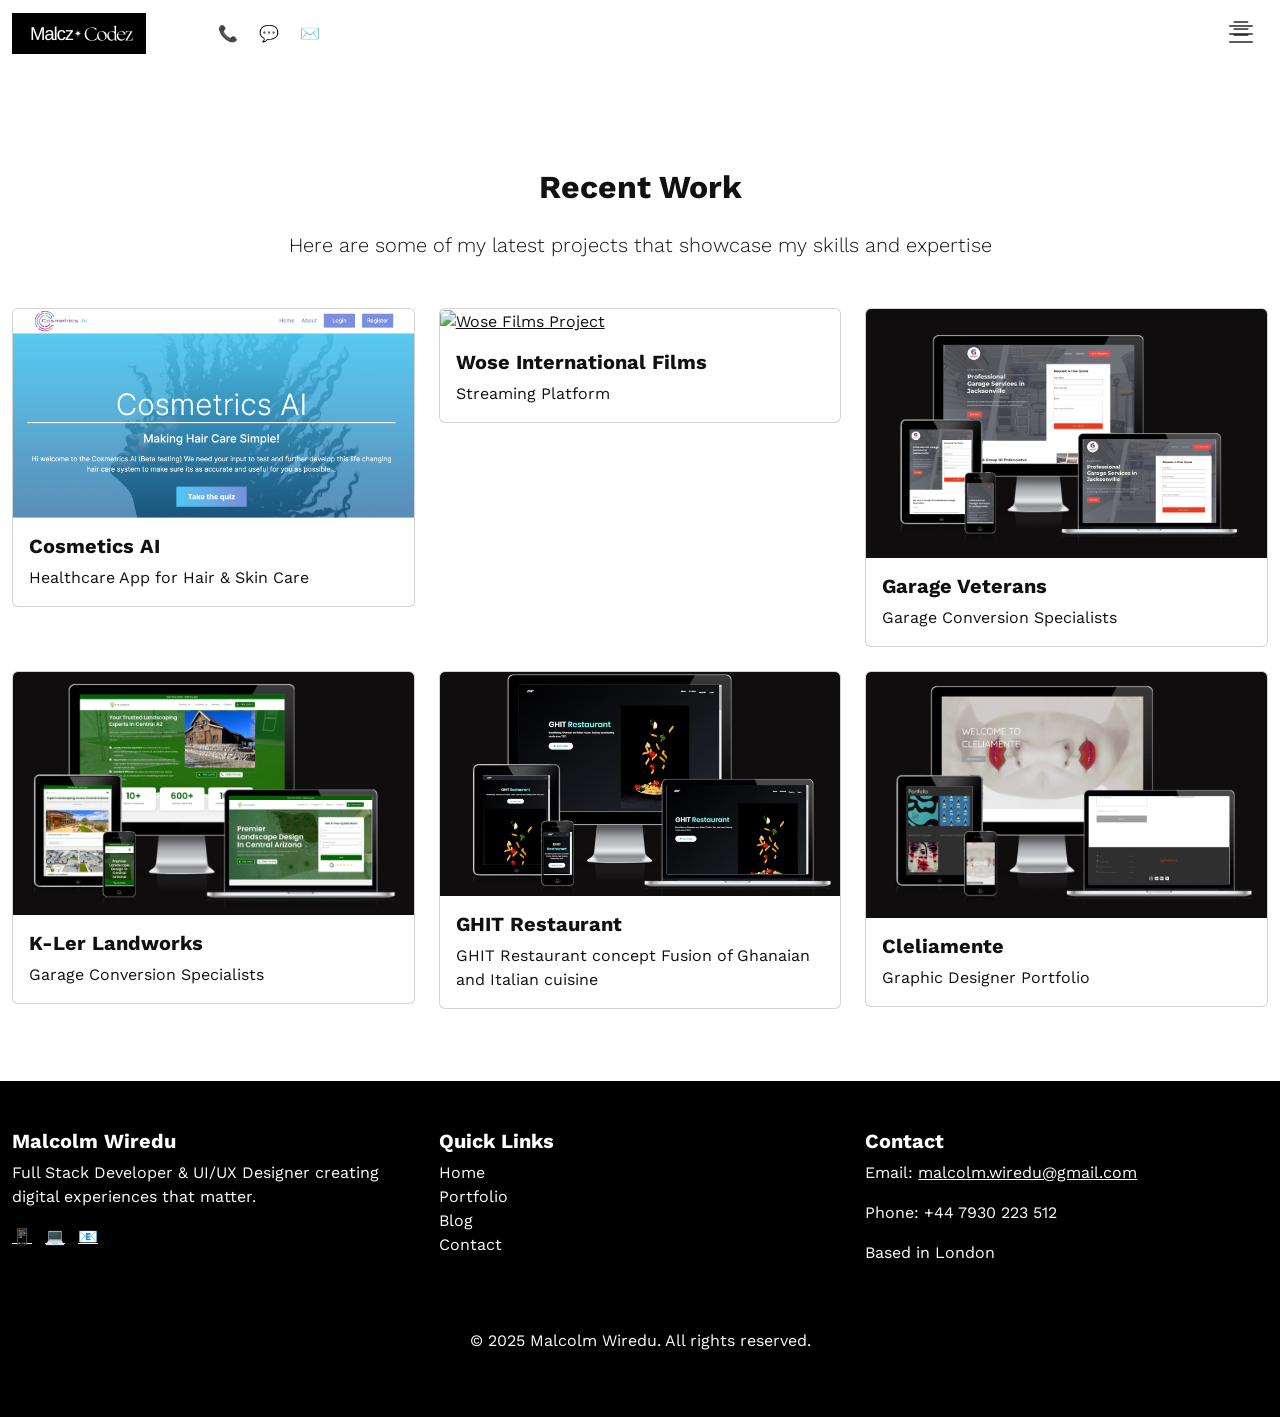
==== pages/portfolio.html @ 45df24ab "Updated portfolio site" ====
<!doctype html>
<html lang="en">

<head>
  <title>Malcolm Wiredu | Portfolio</title>
  <meta charset="utf-8" />
  <meta name="viewport" content="width=device-width, initial-scale=1, shrink-to-fit=no" />
  <meta name="description" content="Malcolm Wiredu - Full Stack Developer, Freelancer & UI/UX Designer based in South Italy">

  <!-- Fonts -->
  <link rel="preconnect" href="https://fonts.googleapis.com">
  <link rel="preconnect" href="https://fonts.gstatic.com" crossorigin>
  <link href="https://fonts.googleapis.com/css2?family=Work+Sans:ital,wght@0,100..900;1,100..900&display=swap" rel="stylesheet">

  <!-- Bootstrap CSS -->
  <link href="https://cdn.jsdelivr.net/npm/bootstrap@5.3.2/dist/css/bootstrap.min.css" rel="stylesheet">

  <!-- Swiper CSS -->
  <link rel="stylesheet" href="https://cdn.jsdelivr.net/npm/swiper@9/swiper-bundle.min.css" />

  <!-- Custom CSS -->
  <link rel="stylesheet" href="../css/style.css">
</head>

<body>
  <header id="top" class="position-sticky top-0 start-0" style="z-index:10;">
    <nav class="navbar bg-white fixed-top">
      <div class="container-fluid">
        <div class="d-flex align-items-center g-4">
          <a class="navbar-brand d-flex" href="../index.html">
            <img src="../img/Malcz.png" class="img-fluid" id="logo" alt="Malcolm Wiredu Logo">
          </a>
          <div class="icon px-5">
            <!-- Simplified social icons -->
            <a href="#Contact" class="text-decoration-none mx-2">📞</a>
            <a href="#" class="text-decoration-none mx-2">💬</a>
            <a href="#" class="text-decoration-none mx-2">✉️</a>
          </div>
        </div>
        <button class="navbar-toggler border-0" type="button" data-bs-toggle="offcanvas"
          data-bs-target="#offcanvasNavbar" aria-controls="offcanvasNavbar">
          <span class="navbar-toggler-icon">☰</span>
        </button>
        <div class="offcanvas offcanvas-end text-white bg-black" tabindex="-1" id="offcanvasNavbar">
          <div class="offcanvas-header">
            <button type="button" class="btn-close btn-close-white ms-3" data-bs-dismiss="offcanvas"
              aria-label="Close"></button>
          </div>
          <div class="offcanvas-body">
            <ul class="navbar-nav flex-grow-1 p-4">
              <li class="nav-item"><a class="nav-link active text-uppercase text-white" href="/index.html">Home</a></li>
              <li class="nav-item"><a class="nav-link text-uppercase text-white" href="/pages/portfolio.html">Portfolio</a></li>
              <li class="nav-item"><a class="nav-link text-uppercase text-white" href="https://dev.to/mikacodez">Blog</a></li>
              <li class="nav-item"><a class="nav-link text-uppercase text-white" href="/index.html#Contact">Contact</a></li>
            </ul>
          </div>
        </div>
      </div>
    </nav>
  </header>

  
<br><br><br><br><br>
  <section class="portfolio py-5">
    <div class="container">
      <div class="row justify-content-center">
        <div class="#Portfolio text-center">
          <h2 class="mb-4">Recent Work</h2>
          <p class="lead mb-5">Here are some of my latest projects that showcase my skills and expertise</p>
        </div>
      </div>

      <div class="row">
        <div class="col-md-4 mb-4">
          <div class="card">
            <a href="https://cosmetricsai.com/" target="_blank">
              <img src="../img/home_cosm.png" class="card-img-top" alt="Cosmetics AI Project">
            </a>
            <div class="card-body">
              <h5 class="card-title">Cosmetics AI</h5>
              <p class="card-text">Healthcare App for Hair & Skin Care</p>
            </div>
          </div>
        </div>
        
        <div class="col-md-4 mb-4">
          <div class="card">
            <a href="https://www.woseinternationalfilms.com/" target="_blank">
              <img src="../img/woseinterresponsive.png" class="card-img-top" alt="Wose Films Project">
            </a>
            <div class="card-body">
              <h5 class="card-title">Wose International Films</h5>
              <p class="card-text">Streaming Platform</p>
            </div>
          </div>
        </div>
        
        <div class="col-md-4 mb-4">
          <div class="card">
            <a href="https://garageveterans.com/" target="_blank">
              <img src="../img/garagevets.png" class="card-img-top" alt="garageveterans">
            </a>
            <div class="card-body">
              <h5 class="card-title">Garage Veterans</h5>
              <p class="card-text">Garage Conversion Specialists</p>
            </div>
          </div>
        </div>
        
        <div class="col-md-4 mb-4">
          <div class="card">
            <a href="https://k-lerlandworks.com/" target="_blank">
              <img src="../img/klerlandworks.png" class="card-img-top" alt="k-lerlandworks">
            </a>
            <div class="card-body">
              <h5 class="card-title">K-Ler Landworks</h5>
              <p class="card-text">Garage Conversion Specialists</p>
            </div>
          </div>
        </div>

        <div class="col-md-4 mb-4">
          <div class="card">
            <a href="https://github.com/MikaCodez/GHITrestaurant/blob/main/README.md" target="_blank">
              <img src="../img/ghitrestaruant.png" class="card-img-top" alt="k-lerlandworks">
            </a>
            <div class="card-body">
              <h5 class="card-title">GHIT Restaurant</h5>
              <p class="card-text">GHIT Restaurant concept Fusion of Ghanaian and Italian cuisine </p>
            </div>
          </div>
        </div>

        <div class="col-md-4 mb-4">
          <div class="card">
            <a href="https://cleliamente.com/" target="_blank">
              <img src="../img/cleportspec.png" class="card-img-top" alt="cleliamente">
            </a>
            <div class="card-body">
              <h5 class="card-title">Cleliamente</h5>
              <p class="card-text">Graphic Designer Portfolio</p>
            </div>
          </div>
        </div>
      </div>
    </div>
  </section>


  <footer class="bg-black text-white py-5">
    <div class="container">
      <div class="row">
        <div class="col-md-4 mb-4">
          <h5>Malcolm Wiredu</h5>
          <p>Full Stack Developer & UI/UX Designer creating digital experiences that matter.</p>
          <div class="social-links">
            <a href="#" class="text-white me-2">📱</a>
            <a href="#" class="text-white me-2">💻</a>
            <a href="#Contact" class="text-white me-2">📧</a>
          </div>
        </div>
        <div class="col-md-4 mb-4">
          <h5>Quick Links</h5>
          <ul class="list-unstyled">
            <li><a href="../index.html" class="text-white text-decoration-none">Home</a></li>
            <li><a href="portfolio.html" class="text-white text-decoration-none">Portfolio</a></li>
            <li><a href="https://dev.to/mikacodez" class="text-white text-decoration-none">Blog</a></li>
            <li><a href="#Contact" class="text-white text-decoration-none">Contact</a></li>
          </ul>
        </div>
        <div class="col-md-4 mb-4">
          <h5 class="#Contact">Contact</h5>
          <p>Email: <a href="mailto:malcolm.wiredu@gmail.com" class="text-white">malcolm.wiredu@gmail.com</a></p>
          <p>Phone: +44 7930 223 512</p>
          <p>Based in London</p>
        </div>
      </div>
      <div class="text-center pt-4">
        <p>© 2025 Malcolm Wiredu. All rights reserved.</p>
      </div>
    </div>
  </footer>

  <!-- Bootstrap JS -->
  <script src="https://cdn.jsdelivr.net/npm/bootstrap@5.3.2/dist/js/bootstrap.bundle.min.js"></script>
  
  <!-- Swiper JS -->
  <script src="https://cdn.jsdelivr.net/npm/swiper@9/swiper-bundle.min.js"></script>
  
  <!-- Custom JS -->
  <script src="../js/script.js"></script>
</body>
</html>
---- css/style.css ----
/* fonts family */

:root {
    --body-font : "Work Sans", sans-serif;
    --bs-btn-font-family : "Work Sans", sans-serif;
}

/* fonts color */

:root {
    --bs-blue: #4BA1A7;
    --bs-red: #F0756C;
    --bs-orange: #F5E9E9;
    --bs-yellow: #EFEAEA;
    --bs-green: #F5F8F1;
    --bs-teal: #EFE8EF;
    --bs-cyan: #F3F3F3;
    --bs-black: #111111; 
    --bs-white: #FFFFFF;
    --bs-gray: #777777; 
    
    --bs-link-color: #111111;
    --bs-link-color-rgb: 17, 17, 17;
    --bs-link-hover-color: #F0756C;
    --bs-link-hover-color-rgb: 240, 117, 108;
    
    --bs-primary: #F0756C;
    --bs-primary-rgb: 240, 117, 108;
    --bs-body-color: #111111;   
    --bs-info: #C3C3C3; 
    --bs-light-text-emphasis: #c3c3c3;
    
    --swiper-pagination-color: #F0756C;
}

body , body  [data-bs-theme=light] {
    --bs-blue: #4BA1A7;
    --bs-red: #F0756C;
    --bs-orange: #F5E9E9;
    --bs-yellow: #EFEAEA;
    --bs-green: #F5F8F1;
    --bs-teal: #EFE8EF;
    --bs-cyan: #F3F3F3;
    --bs-black: #111111; 
    --bs-white: #FFFFFF;
    --bs-gray: #777777;   
    --bs-info: #C3C3C3;
}

.btn-primary {
    --bs-btn-color: var(--bs-black);
    --bs-btn-bg: var(--bs-orange);
    --bs-btn-border-color: var(--bs-orange);
    --bs-btn-hover-color: #fff;
    --bs-btn-hover-bg: var(--bs-black);
    --bs-btn-hover-border-color: var(--bs-black);
    --bs-btn-focus-shadow-rgb: 49, 132, 253;
    --bs-btn-active-bg: var(--bs-black); 
}

.pagination {
    --bs-pagination-padding-x: 0.75rem;
    --bs-pagination-padding-y: 0.375rem;
    --bs-pagination-font-size: 1rem;
    --bs-pagination-color: var(--bs-link-color);
    --bs-pagination-bg: var(--bs-body-bg);
    --bs-pagination-border-width: var(--bs-border-width);
    --bs-pagination-border-color: var(--bs-border-color);
    --bs-pagination-border-radius: var(--bs-border-radius);
    --bs-pagination-hover-color: var(--bs-link-hover-color);
    --bs-pagination-hover-bg: var(--bs-black);
    --bs-pagination-hover-border-color: var(--bs-border-color);
    --bs-pagination-focus-color: var(--bs-link-hover-color);
    --bs-pagination-focus-bg: var(--bs-secondary-bg);
    --bs-pagination-focus-box-shadow: 0 0 0 0.25rem rgba(13, 110, 253, 0.25);
    --bs-pagination-active-color: var(--bs-black);
    --bs-pagination-active-bg: #F5E9E9;
    --bs-pagination-active-border-color: #F5E9E9;
    --bs-pagination-disabled-color: var(--bs-secondary-color);
    --bs-pagination-disabled-bg: var(--bs-secondary-bg);
    --bs-pagination-disabled-border-color: var(--bs-border-color);
    display: flex;
    padding-left: 0;
    list-style: none;
}

.bg-gray {
    background-color: var(--bs-gray) !important;
}

.bg-yellow {
    background-color: var(--bs-yellow) !important;
}

.bg-green {
    background-color: var(--bs-green) !important;
}

.bg-teal {
    background-color: var(--bs-teal) !important;
}

.navbar-nav a.nav-link:hover {
    color: var(--bs-primary) !important;
}

body {
    font-family: var(--body-font);
}

/* font size */
h2,h3,h4,h5,h6 {
    font-weight: 700;
}
.display-1 {
    font-size: calc(4.375rem + 4.5vw);
    font-weight: 900 ;
    font-family: var(--body-font); 
    line-height: 80%;
}
.display-2,
.display-3,
.display-4,
.display-5 {
    font-weight: 700 ;
}
.p-6 {
    padding: 4rem !important;
}

/* navbar */
.navbar svg {
    color: #111111;
}

/* banner color */

.banner {
    color: var(--bs-black);
}

/* line height */

p.a {
    line-height: 10%;
}

.lh-small {
    line-height: 80%;
}

.ls-4 {
    letter-spacing: 0.2rem;
}

/* masonry */
.btn.is-checked {
    color: var(--bs-btn-hover-color);
    background-color: var(--bs-btn-hover-bg);
    border-color: var(--bs-btn-hover-border-color);
}
/* paragraph color */
.postf {
    color: var(--bs-gray);
}

.postg {
    color: var(--bs-info);
}

/* width of container */

@media (min-width: 1200px) {
    .container, .container-lg, .container-md, .container-sm, .container-xl {
        max-width: 1460px;
    }
}

/* testimonial */

.testimonial-card {
  background: var(--bs-black);
  color: var(--bs-white);
}

.testimonial-card .postd {
    color: var(--bs-red);
}



/* 3.5 FAQs
/*----------------------------------------------*/
.accordion-item{
    background: var(--bs-yellow);
  }
  h5 button.accordion-button{
    font-family: var(--body-font);
    background: var(--bs-yellow);
  }
  .accordion-button:focus {
    border: none;
    outline: 0;
    box-shadow: none;
  }
  .accordion-button:not(.collapsed) {
    background: none;
    box-shadow: none;
  }

  .accordion-button::after{
    background-image: url("data:image/svg+xml,%3Csvg xmlns='http://www.w3.org/2000/svg' width='1em' height='1em' viewBox='0 0 24 24'%3E%3Cpath fill='black' d='m12 13.171l4.95-4.95l1.414 1.415L12 16L5.636 9.636L7.05 8.222z'/%3E%3C/svg%3E");
  }
  .accordion-button:not(.collapsed)::after {
    background-image: url("data:image/svg+xml,%3Csvg xmlns='http://www.w3.org/2000/svg' width='1em' height='1em' viewBox='0 0 24 24'%3E%3Cpath fill='black' d='m12 13.171l4.95-4.95l1.414 1.415L12 16L5.636 9.636L7.05 8.222z'/%3E%3C/svg%3E");
    transform: rotate(180deg);
  }


/* styles page */
/* 
a {
    color: rgba(var(--bs-black), var(--bs-link-opacity, 1));
    text-decoration: none;
}

a:hover {
    --bs-black: var(--bs-link-hover-color-rgb);
} */

/* blog */

.page-link {
    color: var(--bs-black);
}

.page-link:hover {
    z-index: 2;
    color: var(--bs-pagination-hover-color);
    background-color: var(--bs-pagination-hover-bg);
    border-color: var(--bs-pagination-hover-border-color);
}

.active>.page-link, .page-link.active {
    z-index: 3;
    color: var(--bs-pagination-active-color);
    background-color: var(--bs-pagination-active-bg);
    border-color: var(--bs-pagination-active-border-color);
}
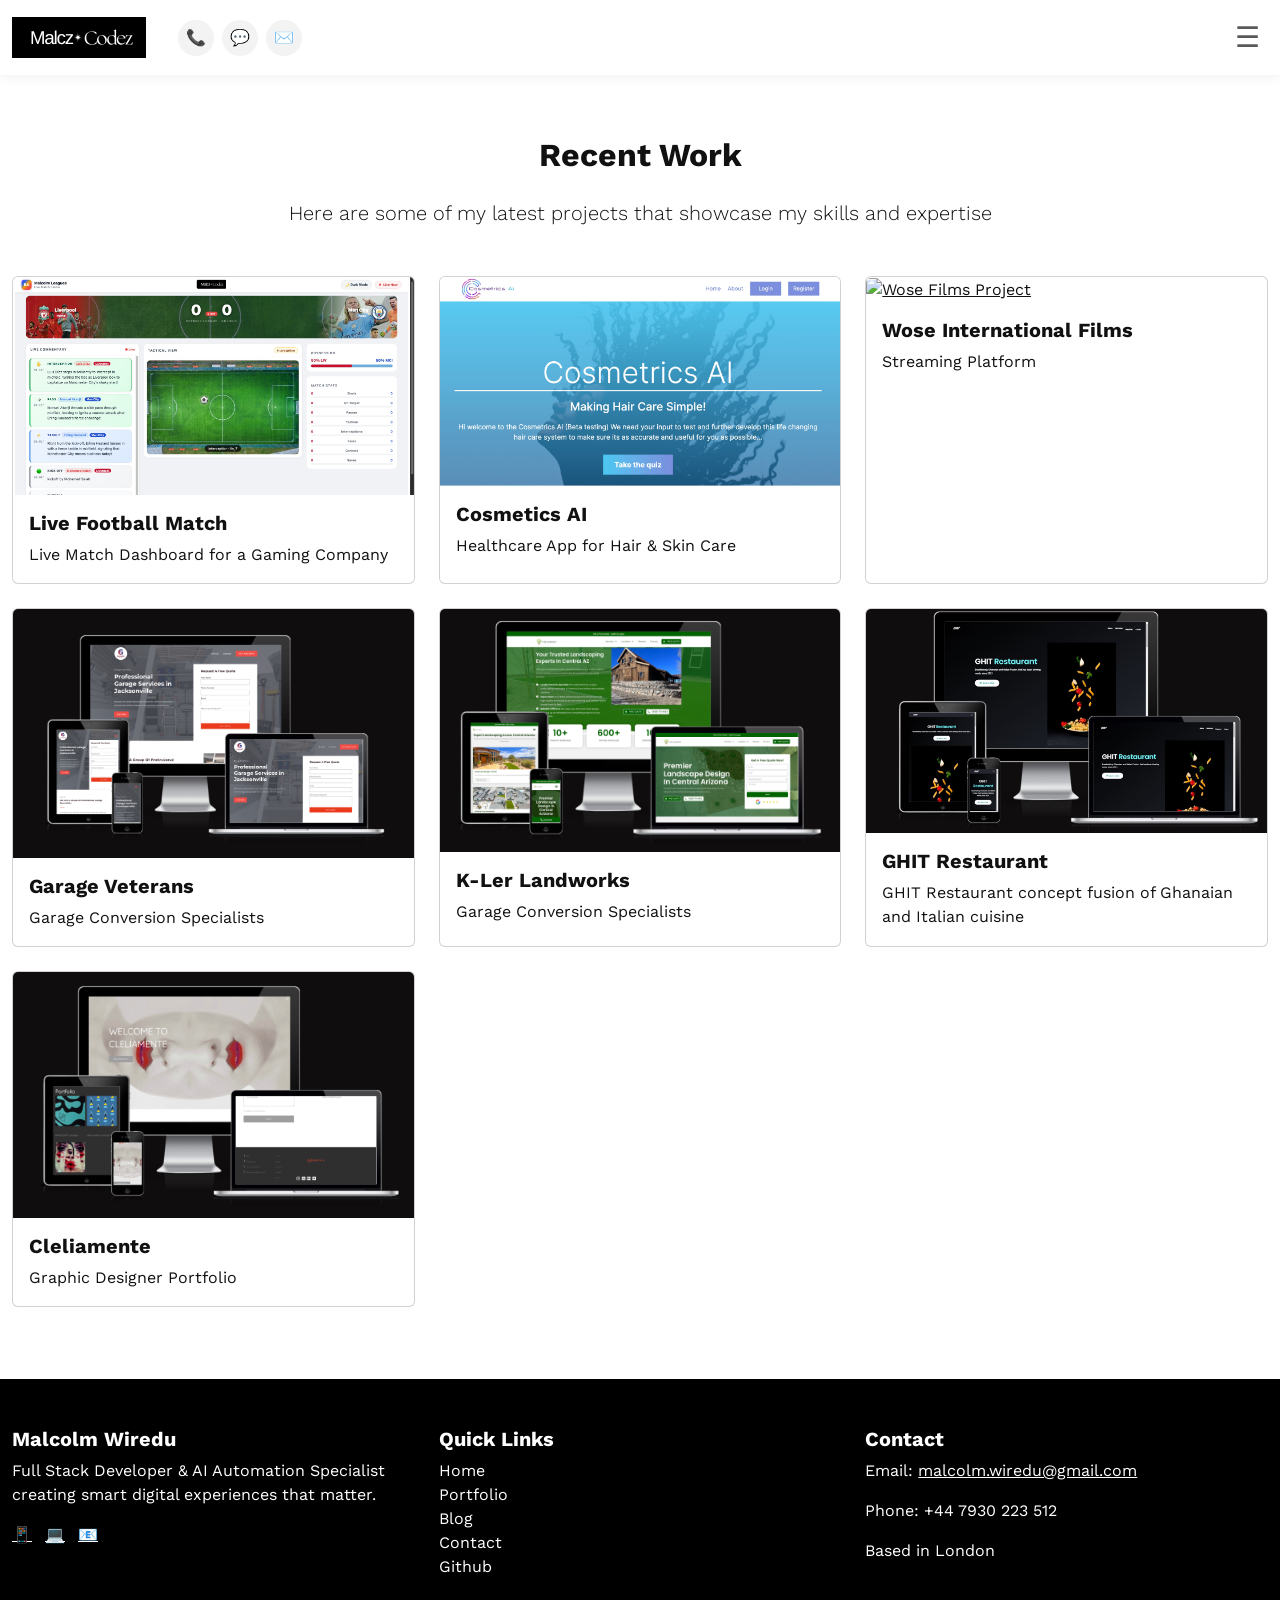
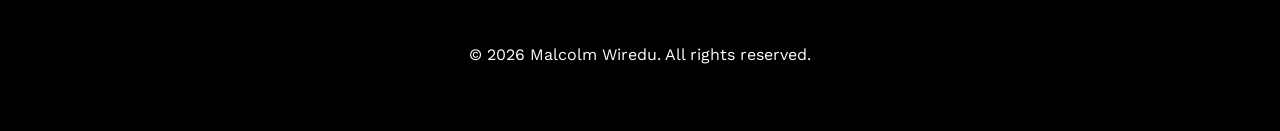
==== commit 2f4d8e70: "Update portfolio content and layout" ====
--- a/pages/portfolio.html
+++ b/pages/portfolio.html
@@ -5,7 +5,7 @@
   <title>Malcolm Wiredu | Portfolio</title>
   <meta charset="utf-8" />
   <meta name="viewport" content="width=device-width, initial-scale=1, shrink-to-fit=no" />
-  <meta name="description" content="Malcolm Wiredu - Full Stack Developer, Freelancer & UI/UX Designer based in South Italy">
+  <meta name="description" content="Malcolm Wiredu - Full Stack Developer, Freelancer & AI Automation Specialist based in London">
 
   <!-- Fonts -->
   <link rel="preconnect" href="https://fonts.googleapis.com">
@@ -24,22 +24,21 @@
 
 <body>
   <header id="top" class="position-sticky top-0 start-0" style="z-index:10;">
-    <nav class="navbar bg-white fixed-top">
-      <div class="container-fluid">
-        <div class="d-flex align-items-center g-4">
+    <nav class="navbar bg-white fixed-top site-navbar">
+      <div class="container-fluid nav-shell">
+        <div class="d-flex align-items-center nav-brand-group">
           <a class="navbar-brand d-flex" href="../index.html">
             <img src="../img/Malcz.png" class="img-fluid" id="logo" alt="Malcolm Wiredu Logo">
           </a>
-          <div class="icon px-5">
-            <!-- Simplified social icons -->
-            <a href="#Contact" class="text-decoration-none mx-2">📞</a>
-            <a href="#" class="text-decoration-none mx-2">💬</a>
-            <a href="#" class="text-decoration-none mx-2">✉️</a>
-          </div>
-        </div>
-        <button class="navbar-toggler border-0" type="button" data-bs-toggle="offcanvas"
-          data-bs-target="#offcanvasNavbar" aria-controls="offcanvasNavbar">
-          <span class="navbar-toggler-icon">☰</span>
+          <div class="contact-shortcuts d-flex align-items-center">
+            <a href="#phone-link" class="text-decoration-none" aria-label="Jump to phone number">📞</a>
+            <a href="#contact-details" class="text-decoration-none" aria-label="Jump to contact section">💬</a>
+            <a href="#email-link" class="text-decoration-none" aria-label="Jump to email address">✉️</a>
+          </div>
+        </div>
+        <button class="navbar-toggler border-0 menu-toggle" type="button" data-bs-toggle="offcanvas"
+          data-bs-target="#offcanvasNavbar" aria-controls="offcanvasNavbar" aria-label="Open navigation menu">
+          <span class="menu-toggle-icon" aria-hidden="true">☰</span>
         </button>
         <div class="offcanvas offcanvas-end text-white bg-black" tabindex="-1" id="offcanvasNavbar">
           <div class="offcanvas-header">
@@ -59,8 +58,7 @@
     </nav>
   </header>
 
-  
-<br><br><br><br><br>
+  <div class="page-top-spacing" aria-hidden="true"></div>
   <section class="portfolio py-5">
     <div class="container">
       <div class="row justify-content-center">
@@ -72,7 +70,19 @@
 
       <div class="row">
         <div class="col-md-4 mb-4">
-          <div class="card">
+          <div class="card h-100">
+            <a href="https://brain-dash-frontend.onrender.com/" target="_blank">
+              <img src="../img/livefeed.jpg" class="card-img-top" alt="Live Football Match project preview">
+            </a>
+            <div class="card-body">
+              <h5 class="card-title">Live Football Match</h5>
+              <p class="card-text">Live Match Dashboard for a Gaming Company</p>
+            </div>
+          </div>
+        </div>
+
+        <div class="col-md-4 mb-4">
+          <div class="card h-100">
             <a href="https://cosmetricsai.com/" target="_blank">
               <img src="../img/home_cosm.png" class="card-img-top" alt="Cosmetics AI Project">
             </a>
@@ -84,7 +94,7 @@
         </div>
         
         <div class="col-md-4 mb-4">
-          <div class="card">
+          <div class="card h-100">
             <a href="https://www.woseinternationalfilms.com/" target="_blank">
               <img src="../img/woseinterresponsive.png" class="card-img-top" alt="Wose Films Project">
             </a>
@@ -96,9 +106,9 @@
         </div>
         
         <div class="col-md-4 mb-4">
-          <div class="card">
+          <div class="card h-100">
             <a href="https://garageveterans.com/" target="_blank">
-              <img src="../img/garagevets.png" class="card-img-top" alt="garageveterans">
+              <img src="../img/garagevets.png" class="card-img-top" alt="Garage Veterans">
             </a>
             <div class="card-body">
               <h5 class="card-title">Garage Veterans</h5>
@@ -108,9 +118,9 @@
         </div>
         
         <div class="col-md-4 mb-4">
-          <div class="card">
+          <div class="card h-100">
             <a href="https://k-lerlandworks.com/" target="_blank">
-              <img src="../img/klerlandworks.png" class="card-img-top" alt="k-lerlandworks">
+              <img src="../img/klerlandworks.png" class="card-img-top" alt="K-Ler Landworks">
             </a>
             <div class="card-body">
               <h5 class="card-title">K-Ler Landworks</h5>
@@ -120,21 +130,21 @@
         </div>
 
         <div class="col-md-4 mb-4">
-          <div class="card">
+          <div class="card h-100">
             <a href="https://github.com/MikaCodez/GHITrestaurant/blob/main/README.md" target="_blank">
-              <img src="../img/ghitrestaruant.png" class="card-img-top" alt="k-lerlandworks">
+              <img src="../img/ghitrestaruant.png" class="card-img-top" alt="GHIT Restaurant">
             </a>
             <div class="card-body">
               <h5 class="card-title">GHIT Restaurant</h5>
-              <p class="card-text">GHIT Restaurant concept Fusion of Ghanaian and Italian cuisine </p>
-            </div>
-          </div>
-        </div>
-
-        <div class="col-md-4 mb-4">
-          <div class="card">
+              <p class="card-text">GHIT Restaurant concept fusion of Ghanaian and Italian cuisine</p>
+            </div>
+          </div>
+        </div>
+
+        <div class="col-md-4 mb-4">
+          <div class="card h-100">
             <a href="https://cleliamente.com/" target="_blank">
-              <img src="../img/cleportspec.png" class="card-img-top" alt="cleliamente">
+              <img src="../img/cleportspec.png" class="card-img-top" alt="Cleliamente">
             </a>
             <div class="card-body">
               <h5 class="card-title">Cleliamente</h5>
@@ -152,11 +162,11 @@
       <div class="row">
         <div class="col-md-4 mb-4">
           <h5>Malcolm Wiredu</h5>
-          <p>Full Stack Developer & UI/UX Designer creating digital experiences that matter.</p>
+          <p>Full Stack Developer & AI Automation Specialist creating smart digital experiences that matter.</p>
           <div class="social-links">
-            <a href="#" class="text-white me-2">📱</a>
-            <a href="#" class="text-white me-2">💻</a>
-            <a href="#Contact" class="text-white me-2">📧</a>
+            <a href="#phone-link" class="text-white me-2">📱</a>
+            <a href="https://dev.to/mikacodez" class="text-white me-2" target="_blank" rel="noopener noreferrer">💻</a>
+            <a href="#email-link" class="text-white me-2">📧</a>
           </div>
         </div>
         <div class="col-md-4 mb-4">
@@ -165,18 +175,19 @@
             <li><a href="../index.html" class="text-white text-decoration-none">Home</a></li>
             <li><a href="portfolio.html" class="text-white text-decoration-none">Portfolio</a></li>
             <li><a href="https://dev.to/mikacodez" class="text-white text-decoration-none">Blog</a></li>
-            <li><a href="#Contact" class="text-white text-decoration-none">Contact</a></li>
+            <li><a href="#contact-details" class="text-white text-decoration-none">Contact</a></li>
+            <li><a href="https://github.com/MikaCodez" class="text-white text-decoration-none" target="_blank" rel="noopener noreferrer">Github</a></li>
           </ul>
         </div>
-        <div class="col-md-4 mb-4">
-          <h5 class="#Contact">Contact</h5>
-          <p>Email: <a href="mailto:malcolm.wiredu@gmail.com" class="text-white">malcolm.wiredu@gmail.com</a></p>
-          <p>Phone: +44 7930 223 512</p>
+        <div class="col-md-4 mb-4" id="contact-details">
+          <h5>Contact</h5>
+          <p id="email-link">Email: <a href="mailto:malcolm.wiredu@gmail.com" class="text-white">malcolm.wiredu@gmail.com</a></p>
+          <p id="phone-link">Phone: +44 7930 223 512</p>
           <p>Based in London</p>
         </div>
       </div>
       <div class="text-center pt-4">
-        <p>© 2025 Malcolm Wiredu. All rights reserved.</p>
+        <p>© 2026 Malcolm Wiredu. All rights reserved.</p>
       </div>
     </div>
   </footer>
--- a/css/style.css
+++ b/css/style.css
@@ -139,6 +139,221 @@
     color: var(--bs-black);
 }
 
+.site-navbar {
+    padding: 0.75rem 0;
+    box-shadow: 0 2px 12px rgba(0, 0, 0, 0.06);
+}
+
+.nav-shell {
+    display: flex;
+    align-items: center;
+    justify-content: space-between;
+    gap: 1rem;
+}
+
+.nav-brand-group {
+    gap: 1rem;
+    min-width: 0;
+}
+
+#logo {
+    width: auto;
+    max-height: 44px;
+}
+
+.contact-shortcuts {
+    gap: 0.5rem;
+    flex-wrap: wrap;
+}
+
+.contact-shortcuts a {
+    display: inline-flex;
+    align-items: center;
+    justify-content: center;
+    width: 2.25rem;
+    height: 2.25rem;
+    border-radius: 50%;
+    background: #f3f3f3;
+    color: var(--bs-black);
+    transition: background-color 0.2s ease, transform 0.2s ease;
+}
+
+.contact-shortcuts a:hover {
+    background: var(--bs-orange);
+    color: var(--bs-black);
+    transform: translateY(-1px);
+}
+
+.menu-toggle {
+    margin-left: auto;
+    padding: 0.25rem 0.5rem;
+}
+
+.menu-toggle:focus {
+    box-shadow: none;
+}
+
+.menu-toggle-icon {
+    display: block;
+    font-size: 1.75rem;
+    line-height: 1;
+}
+
+.site-navbar .offcanvas {
+    max-width: 320px;
+}
+
+.banner .text-content {
+    max-width: 62%;
+}
+
+.hero-kicker {
+    max-width: 760px;
+    line-height: 1.25;
+    margin-bottom: 1rem;
+    overflow-wrap: anywhere;
+}
+
+.hero-kicker-break {
+    display: block;
+}
+
+.banner .lead {
+    max-width: 720px;
+}
+
+.page-top-spacing {
+    height: 5.5rem;
+}
+
+.portfolio .card,
+.portfolio .card.h-100 {
+    height: 100%;
+}
+
+.portfolio .card-img-top {
+    width: 100%;
+    height: auto;
+    object-fit: cover;
+}
+
+#Contact,
+#contact-details,
+#email-link,
+#phone-link {
+    scroll-margin-top: 100px;
+}
+
+@media (max-width: 991.98px) {
+    .banner {
+        padding: 2rem !important;
+    }
+
+    .banner .text-content {
+        max-width: 100%;
+        padding-top: 2rem !important;
+        padding-bottom: 2rem !important;
+        margin-top: 0 !important;
+        margin-bottom: 0 !important;
+    }
+
+    .display-1 {
+        font-size: clamp(3.2rem, 10vw, 5.5rem);
+        line-height: 0.9;
+    }
+
+    .banner .lead {
+        max-width: 100%;
+    }
+
+    .banner .row.text-uppercase {
+        row-gap: 1rem;
+    }
+
+    .page-top-spacing {
+        height: 4.75rem;
+    }
+}
+
+@media (max-width: 767.98px) {
+    .site-navbar {
+        padding: 0.5rem 0;
+    }
+
+    .nav-shell {
+        flex-wrap: wrap;
+        gap: 0.5rem;
+    }
+
+    .nav-brand-group {
+        flex: 1 1 auto;
+        gap: 0.5rem;
+    }
+
+    #logo {
+        max-height: 38px;
+    }
+
+    .contact-shortcuts {
+        gap: 0.35rem;
+    }
+
+    .banner {
+        padding: 1.5rem !important;
+    }
+
+    .hero-kicker {
+        font-size: 1.05rem !important;
+    }
+
+    .banner .lead {
+        font-size: 1.05rem;
+    }
+
+    section.p-5,
+    .portfolio.py-5,
+    footer.py-5 {
+        padding-top: 2.5rem !important;
+        padding-bottom: 2.5rem !important;
+    }
+
+    .text-uppercase .display-2 {
+        font-size: 3rem;
+    }
+
+    .page-top-spacing {
+        height: 4.25rem;
+    }
+}
+
+@media (max-width: 576px) {
+    .contact-shortcuts a {
+        width: 1.9rem;
+        height: 1.9rem;
+        font-size: 0.9rem;
+    }
+
+    .display-1 {
+        font-size: clamp(2.7rem, 16vw, 4.25rem);
+    }
+
+    .hero-kicker {
+        font-size: 0.95rem !important;
+    }
+
+    .banner .lead {
+        font-size: 1rem;
+    }
+
+    .site-navbar .offcanvas {
+        max-width: 100%;
+    }
+
+    .page-top-spacing {
+        height: 4rem;
+    }
+}
+
 /* line height */
 
 p.a {
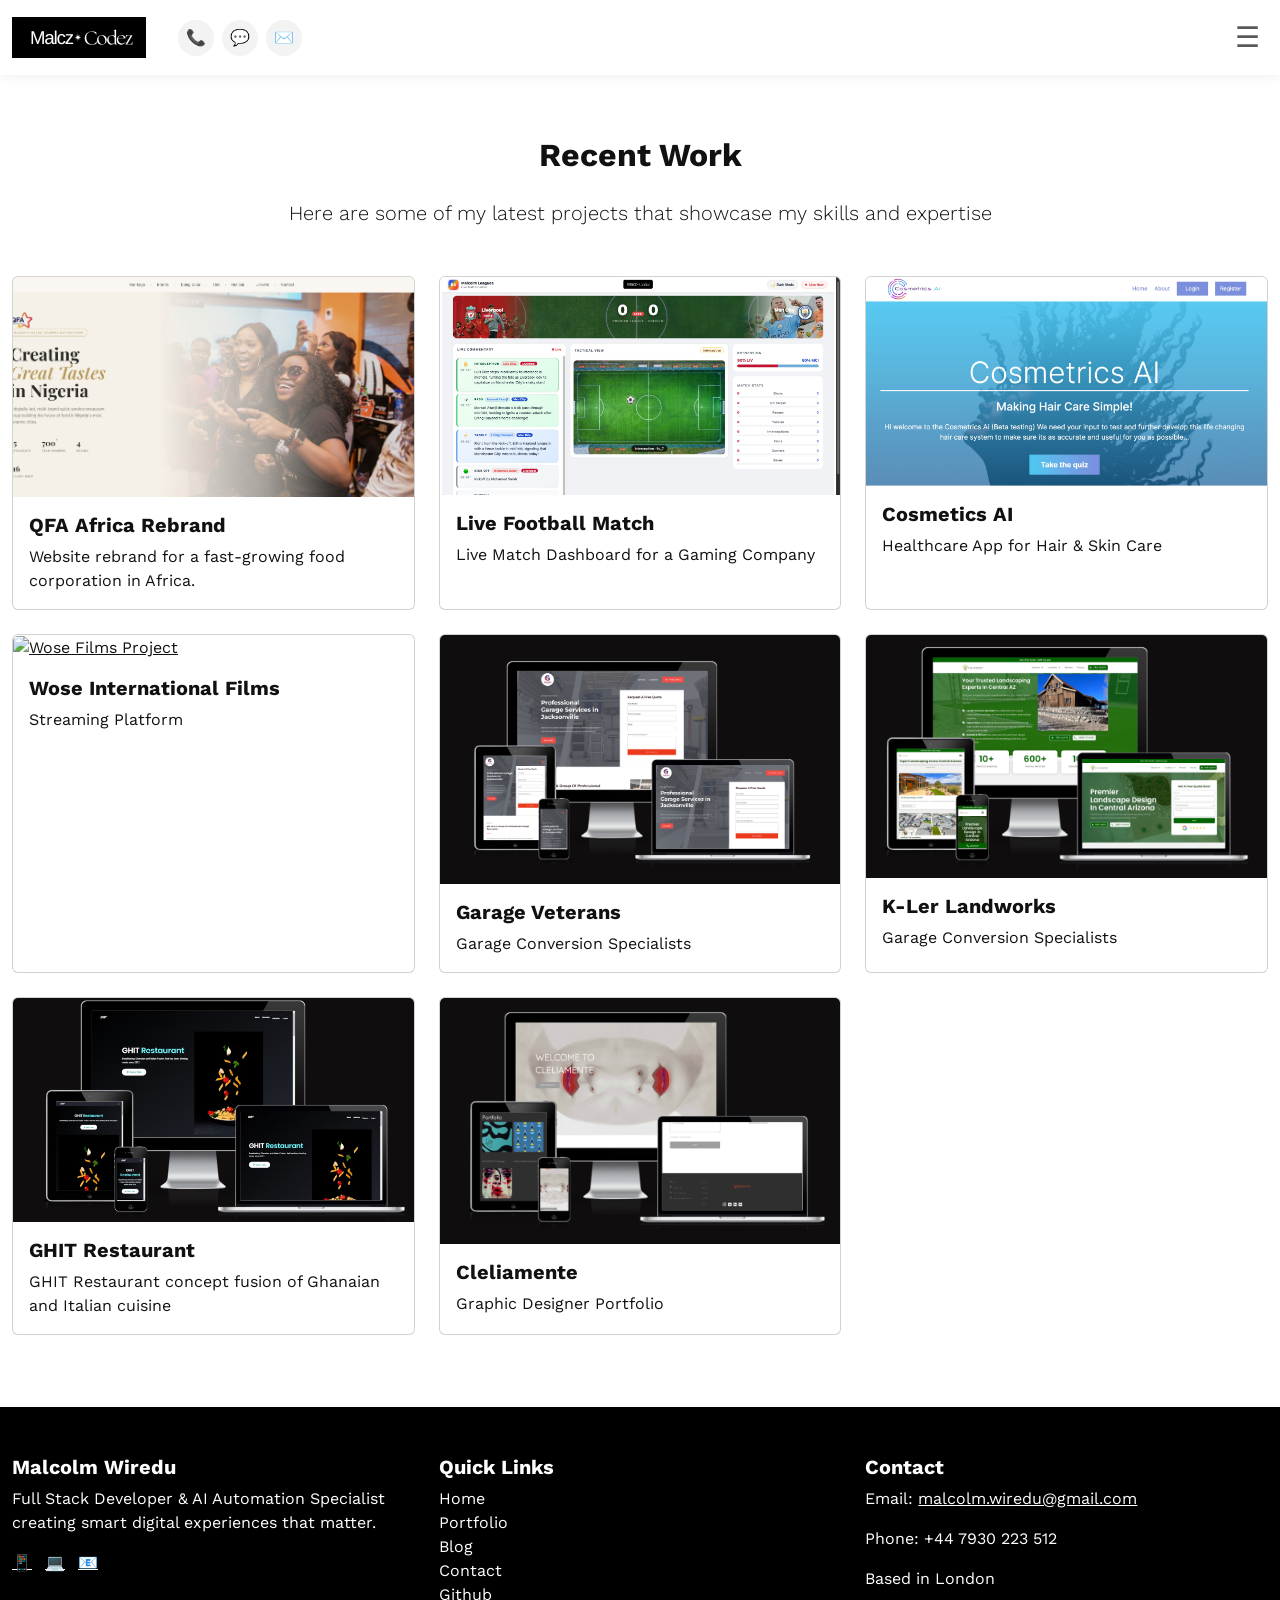
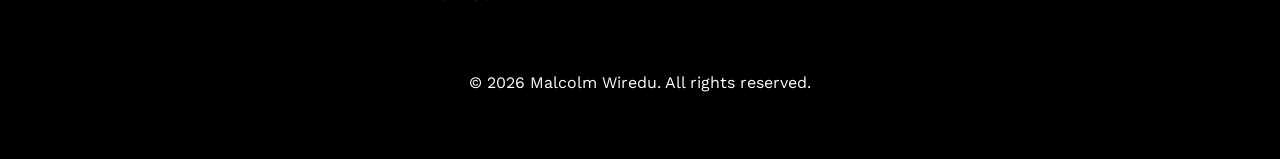
==== commit 450792ee: "Add QFA Africa portfolio project card" ====
--- a/pages/portfolio.html
+++ b/pages/portfolio.html
@@ -71,6 +71,18 @@
       <div class="row">
         <div class="col-md-4 mb-4">
           <div class="card h-100">
+            <a href="https://qfafrica.com/" target="_blank" rel="noopener noreferrer">
+              <img src="../img/qfamain.jpg" class="card-img-top" alt="QFA Africa rebrand project preview" style="height: 220px; object-fit: cover;">
+            </a>
+            <div class="card-body">
+              <h5 class="card-title">QFA Africa Rebrand</h5>
+              <p class="card-text">Website rebrand for a fast-growing food corporation in Africa.</p>
+            </div>
+          </div>
+        </div>
+
+        <div class="col-md-4 mb-4">
+          <div class="card h-100">
             <a href="https://brain-dash-frontend.onrender.com/" target="_blank">
               <img src="../img/livefeed.jpg" class="card-img-top" alt="Live Football Match project preview">
             </a>
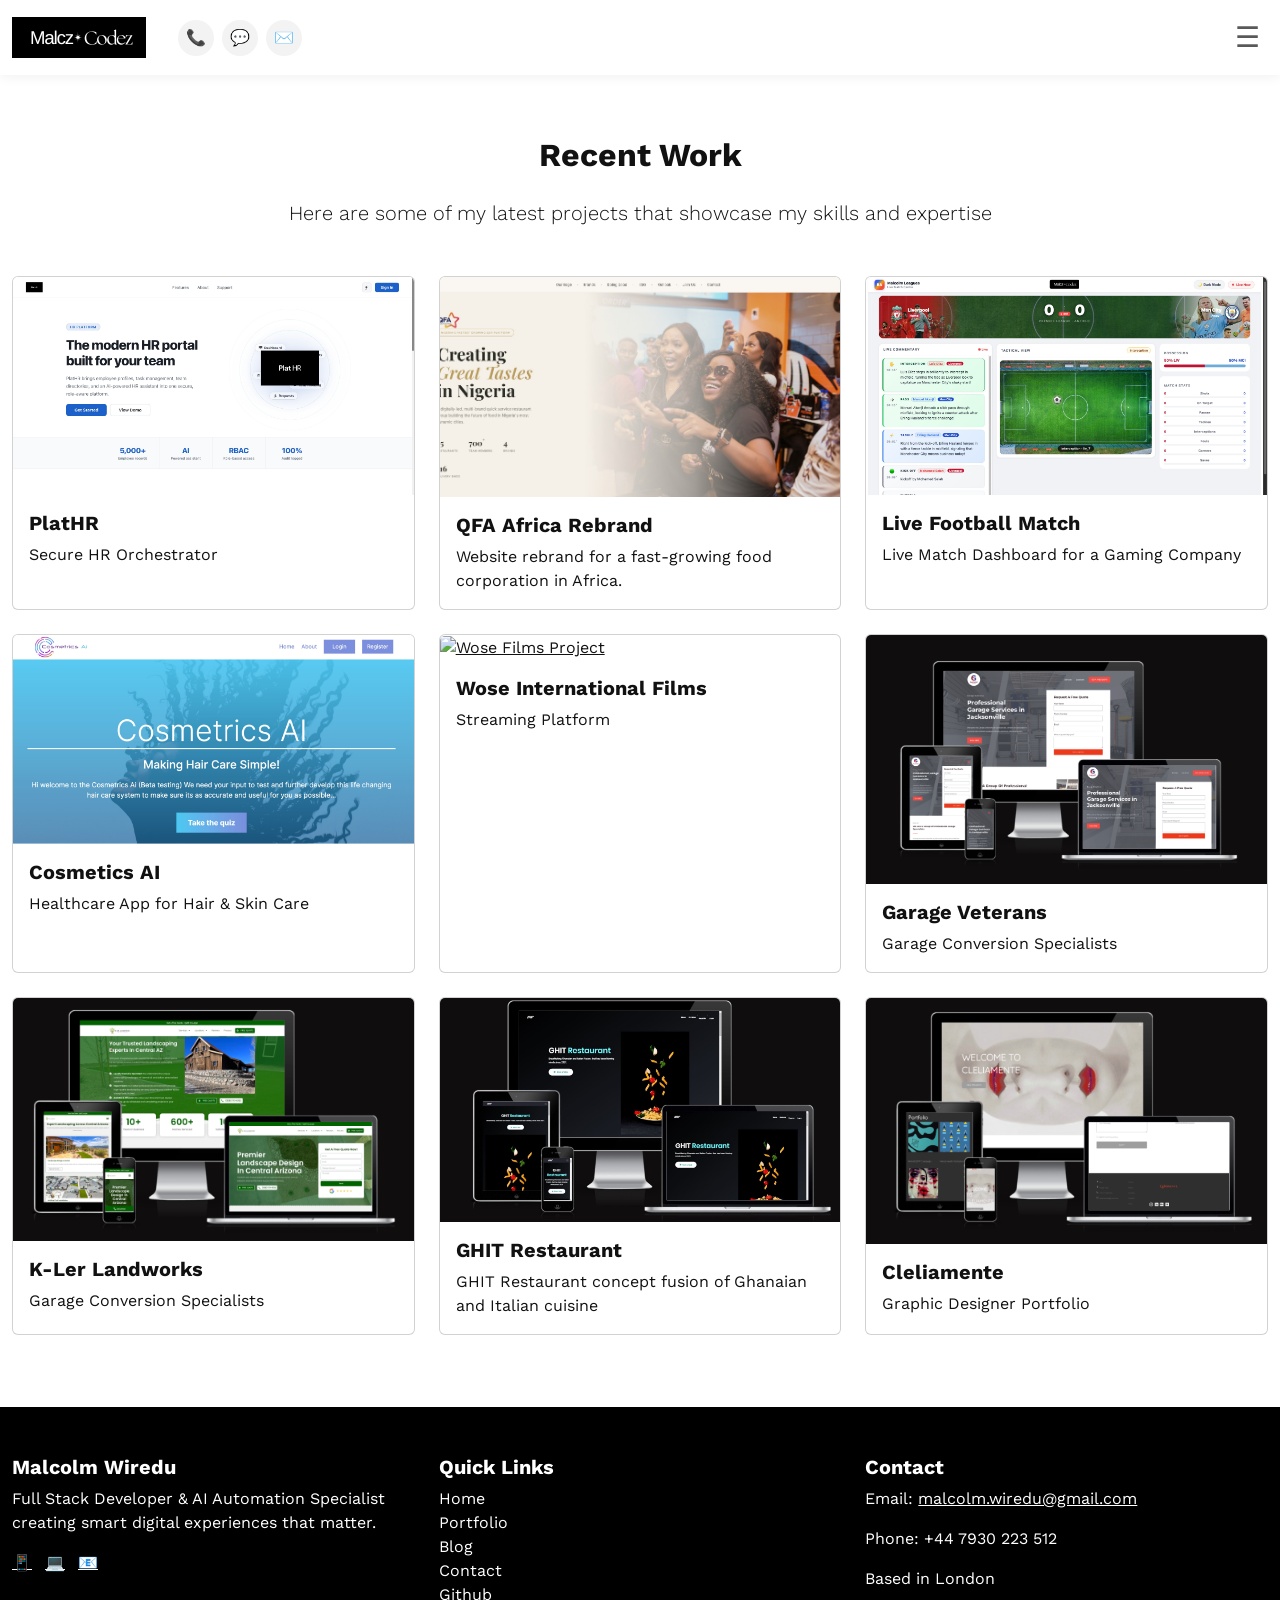
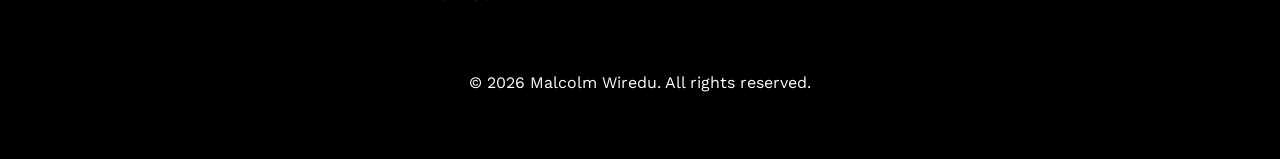
==== commit a33d2f52: "Updated new PlatHR card on main page" ====
--- a/pages/portfolio.html
+++ b/pages/portfolio.html
@@ -71,6 +71,18 @@
       <div class="row">
         <div class="col-md-4 mb-4">
           <div class="card h-100">
+            <a href="https://plathr.onrender.com/" target="_blank" rel="noopener noreferrer">
+              <img src="../img/PlatHR-Secure-HR-Orchestrator-06-10-2026_11_22_AM.jpg" class="card-img-top" alt="PlatHR Secure HR Orchestrator">
+            </a>
+            <div class="card-body">
+              <h5 class="card-title">PlatHR</h5>
+              <p class="card-text">Secure HR Orchestrator</p>
+            </div>
+          </div>
+        </div>
+
+        <div class="col-md-4 mb-4">
+          <div class="card h-100">
             <a href="https://qfafrica.com/" target="_blank" rel="noopener noreferrer">
               <img src="../img/qfamain.jpg" class="card-img-top" alt="QFA Africa rebrand project preview" style="height: 220px; object-fit: cover;">
             </a>
